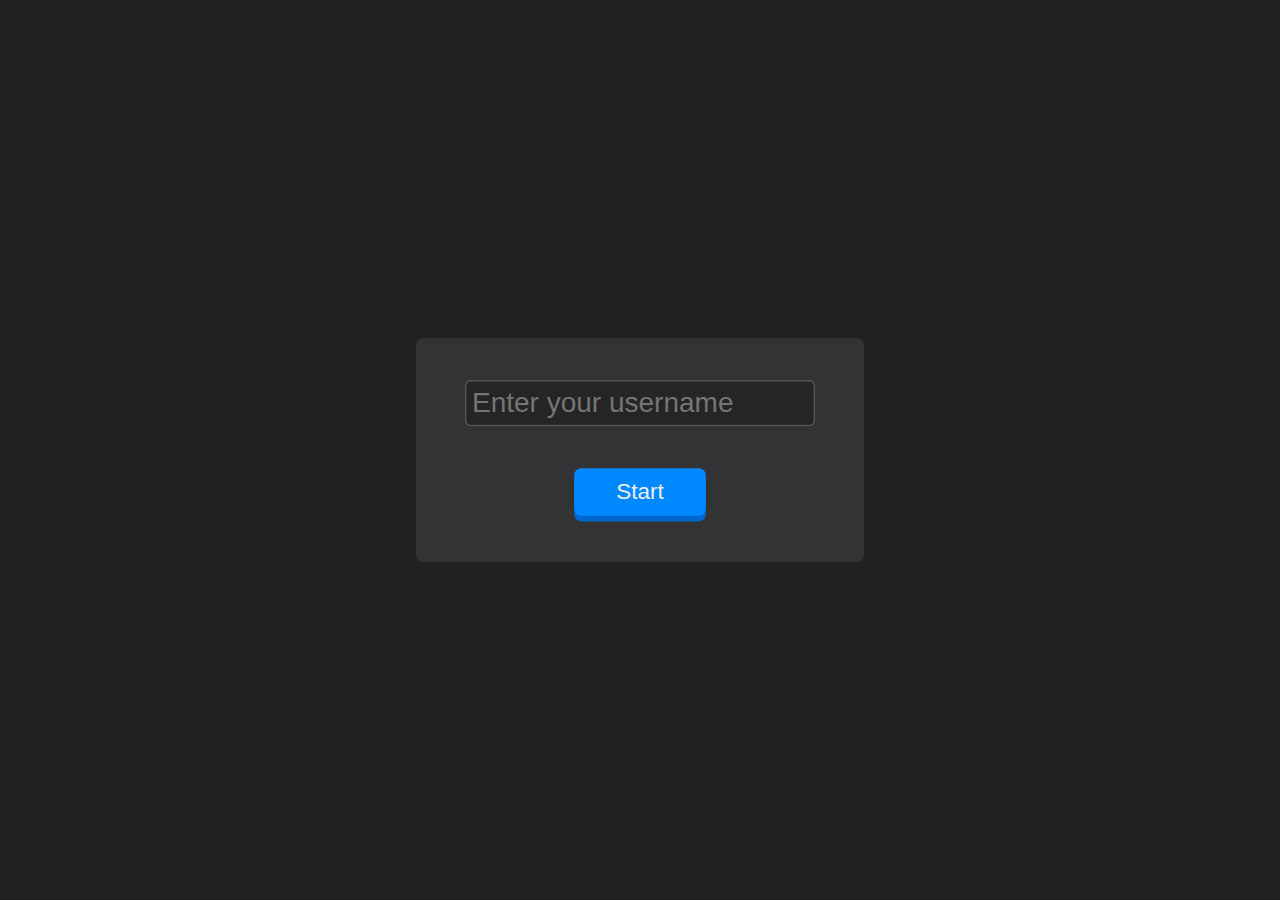
==== index.html @ 1c21fce2 "Finish all" ====
<!DOCTYPE html>
<html lang="en">
<head>
	<title>SpaceX</title>
	<meta charset="UTF-8">
	<meta name="viewport"
	      content="width=device-width, user-scalable=no, initial-scale=1.0, maximum-scale=1.0, minimum-scale=1.0">
	<meta http-equiv="X-UA-Compatible" content="ie=edge">
	
	<link rel="stylesheet" href="css/style.css">
	<script src="https://code.jquery.com/jquery-3.3.1.js" defer></script>
	<script src="js/script.js" defer></script>
</head>
<body>

<div id="app">
	<!-- Start window -->
	<div id="start">
		<input type="text" placeholder="Enter your username">
		<p style="display: none"></p>
		<button class="nice-button">Start</button>
	</div>
	
	<!-- Game window -->
	<div id="game" style="display: none">
		<div id="background"></div>
		<div id="ui">
			<div id="username">Username</div>
			<div id="time">00:00</div>
			<div id="properties">
				<div class="scale" id="hp"><p>100</p></div>
				<div class="scale" id="mp"><p>100</p></div>
				
				<div class="ability" id="shield">
					<div class="filling"></div>
				</div>
				<div class="ability" id="boost">
					<div class="filling"></div>
				</div>
			</div>
		</div>
		
		<main>
			<div id="player">
				<div id="shield-on"></div>
			</div>
			<div id="meteors"></div>
		</main>
	</div>
	
	
	<div id="pause-screen" style="display: none">
		<p>Pause</p>
	</div>
	
	<!-- Records tableScreen -->
	<div id="table-screen" style="display: none">
		<table></table>
		<button class="nice-button">Start over</button>
	</div>
</div>

</body>
</html>
---- css/style.css ----
*{margin:0;padding:0;font-weight:normal;text-decoration:none;outline:none;-webkit-user-select:none;-moz-user-select:none;-ms-user-select:none;user-select:none}html{height:100%}body{height:100%}ul{list-style-type:none}.nice-button{display:inline-block;padding:7px 20px;background:#08f;color:#eee;font:16px Sans-serif;cursor:pointer;position:relative;border:none;margin-bottom:4px;top:0;-webkit-border-radius:5px;-moz-border-radius:5px;border-radius:5px;-webkit-box-shadow:0 4px 0 #06c;-moz-box-shadow:0 4px 0 #06c;box-shadow:0 4px 0 #06c;-webkit-transition:0.2s ease-in-out;-moz-transition:0.2s ease-in-out;-ms-transition:0.2s ease-in-out;-o-transition:0.2s ease-in-out;transition:0.2s ease-in-out;-webkit-user-select:none;-moz-user-select:none;-ms-user-select:none;user-select:none}.nice-button:hover{background:#06c;-webkit-box-shadow:0 4px 0 #048;-moz-box-shadow:0 4px 0 #048;box-shadow:0 4px 0 #048}.nice-button:active{top:4px;-webkit-box-shadow:0 0 0 #06c;-moz-box-shadow:0 0 0 #06c;box-shadow:0 0 0 #06c}.nice-button:after{content:"";display:block;position:absolute;top:0;right:0;bottom:-4px;left:0;-webkit-border-radius:5px;-moz-border-radius:5px;border-radius:5px;-webkit-transition:0.2s ease-in-out;-moz-transition:0.2s ease-in-out;-ms-transition:0.2s ease-in-out;-o-transition:0.2s ease-in-out;transition:0.2s ease-in-out}.nice-button:active:after{top:-4px}body{background:#8d8d8d;font-family:sans-serif;overflow:hidden}#game,#ui,main{width:100%;height:100%}#app{background:#1f2122;color:#dadada;width:100%;height:100%;position:absolute;top:50%;left:50%;transform:translate(-50%, -50%)}#app:after{content:'';width:100%;height:100%;position:absolute;left:50%;top:50%;transform:translate(-50%, -50%);box-shadow:0 0 0 2000px #8d8d8d}#background{background:url("../img/background.png") center;background-size:cover;position:absolute;top:0;bottom:0;left:0;right:0}#game{transition:filter 0.5s linear}.paused{-webkit-filter:blur(7px);-moz-filter:blur(7px);-o-filter:blur(7px);-ms-filter:blur(7px);filter:blur(7px)}#start{width:320px;height:160px;display:flex;flex-direction:column;justify-content:center;align-items:center;position:absolute;top:50%;left:50%;transform:translate(-50%, -50%) scale(1.4);background:#333335;border-radius:5px;z-index:1}#start input{width:75%;font:20px sans-serif;background:#252526;color:#adadad;border:1px solid #535353;border-radius:4px;padding:4px}#start p{position:absolute;margin-top:-3px;width:75%;color:red;font-size:18px;font-weight:bold}#start button{margin-top:30px;padding:8px 30px}#ui{position:absolute}#ui #username{position:absolute;font:24px/24px Loma}#ui #time{position:absolute;left:50%;transform:translate(-50%, 0);font:25px/1em Loma}#ui #properties{position:absolute;bottom:0;display:flex;flex-direction:column-reverse}#ui .scale{width:300px;height:34px;background:#252829;box-sizing:border-box;border:2px solid #1a1c1d;border-radius:50px;margin:4px 2px;position:relative}#ui .scale p{box-sizing:border-box;display:block;position:absolute;height:100%;width:100%;border-radius:50px;font:20px/28px Loma;padding-left:10px;transition:width 0.2s ease-in-out}#ui #hp p{background:red}#ui #mp p{background:mediumblue}#ui .ability{width:60px;height:60px;background:#252829 no-repeat center;border:2px solid #1a1c1d;border-radius:50%;cursor:pointer;position:relative}#ui .ability .filling{width:60px;position:absolute;bottom:0;top:100%;overflow:hidden}#ui .ability .filling:after{content:'';display:block;background:rgba(51,51,51,0.57);width:60px;height:60px;position:absolute;bottom:0;border-radius:50%}#ui #shield{background-image:url("../img/shield.png");background-size:47px 47px}#ui #boost{background-image:url("../img/spaceship.png");background-size:42px 42px;background-position-y:6px}main{position:absolute}main #player{position:absolute;width:75px;height:75px;background:url("../img/spaceship.png") center no-repeat;background-size:75px 75px}main #player #shield-on{position:absolute;top:-35px;bottom:-35px;left:-35px;right:-35px;background:url("../img/shield.png") center no-repeat;background-size:110px 110px;background-position-y:23px;opacity:0;transition:opacity 0.5s ease-in-out}main .meteor{position:absolute;top:30%;left:70%;background:center no-repeat}main .small{width:30px;height:30px;background-image:url("../img/meteor_small.png");background-size:30px 30px}main .medium{width:50px;height:50px;background-image:url("../img/meteor_medium.png");background-size:50px 50px}main .large{width:90px;height:90px;background-image:url("../img/meteor_large.png");background-size:90px 90px}main .explosion{position:absolute;transform:translate(-50%, -50%);width:70px;height:70px;background-position:center;background-repeat:no-repeat;background-size:70px 70px;z-index:5}main .explosion1{background-image:url("../img/explosion1.png")}main .explosion2{background-image:url("../img/explosion2.png")}#pause-screen{width:300px;height:170px;background:#2b2c2e;border-radius:10px;position:absolute;top:50%;left:50%;transform:translate(-50%, -50%)}#pause-screen p{position:absolute;top:50%;left:50%;transform:translate(-50%, -50%);font-size:26px}#table-screen{position:absolute;top:50%;left:50%;transform:translate(-50%, -50%);width:500px;background:#333335;border-radius:10px;font-size:22px;z-index:1}#table-screen table{width:100%;box-sizing:border-box;padding:10px;border-spacing:0 3px}#table-screen table tr th:nth-child(1),#table-screen table tr td:nth-child(1){text-align:center;width:10%}#table-screen table tr th:nth-child(2),#table-screen table tr td:nth-child(2){text-align:left;width:40%}#table-screen table tr th:nth-child(3),#table-screen table tr td:nth-child(3){text-align:center;width:26%}#table-screen table tr th:nth-child(4),#table-screen table tr td:nth-child(4){text-align:center;width:23%}#table-screen table td{color:#909090;padding:3px 0}#table-screen table tr:nth-child(2) td{color:gold}#table-screen table tr:nth-child(3) td{color:silver}#table-screen table tr:nth-child(4) td{color:#EC6A16}#table-screen table .current{background:rgba(255,255,255,0.15)}#table-screen button{display:block;margin:0 auto 20px;padding:8px 35px;font-size:20px}
/*# sourceMappingURL=style.css.map */
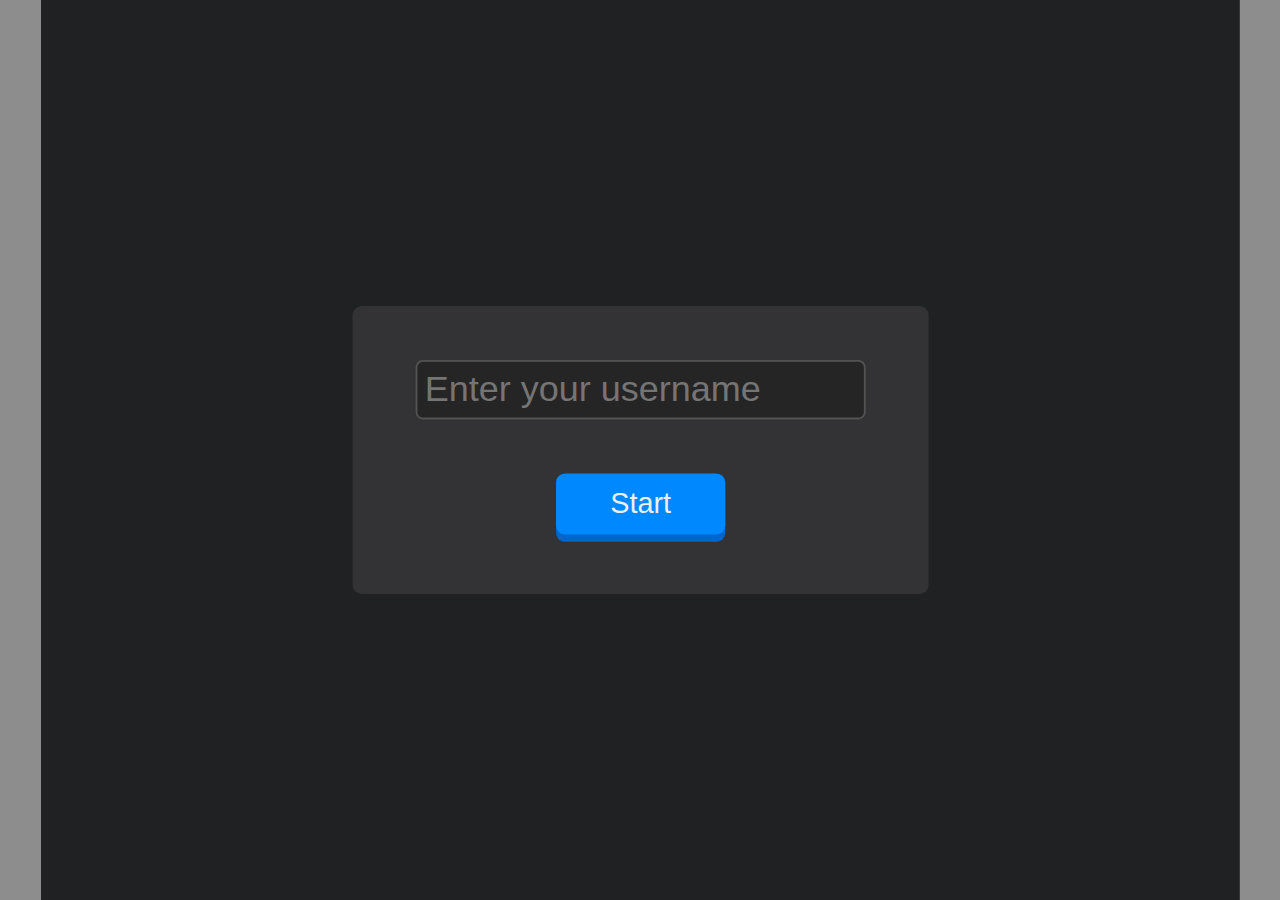
==== commit dbf9661b: "Fix some bugs and make adaptivity with fixed game size and add icon" ====
--- a/index.html
+++ b/index.html
@@ -7,6 +7,7 @@
 	      content="width=device-width, user-scalable=no, initial-scale=1.0, maximum-scale=1.0, minimum-scale=1.0">
 	<meta http-equiv="X-UA-Compatible" content="ie=edge">
 	
+	<link rel="shortcut icon" href="img/icon.ico" type="image/x-icon">
 	<link rel="stylesheet" href="css/style.css">
 	<script src="https://code.jquery.com/jquery-3.3.1.js" defer></script>
 	<script src="js/script.js" defer></script>
@@ -55,7 +56,7 @@
 	
 	<!-- Records tableScreen -->
 	<div id="table-screen" style="display: none">
-		<table></table>
+		<div id="table-wrapper"></div>
 		<button class="nice-button">Start over</button>
 	</div>
 </div>
--- a/css/style.css
+++ b/css/style.css
@@ -1,2 +1,2 @@
-*{margin:0;padding:0;font-weight:normal;text-decoration:none;outline:none;-webkit-user-select:none;-moz-user-select:none;-ms-user-select:none;user-select:none}html{height:100%}body{height:100%}ul{list-style-type:none}.nice-button{display:inline-block;padding:7px 20px;background:#08f;color:#eee;font:16px Sans-serif;cursor:pointer;position:relative;border:none;margin-bottom:4px;top:0;-webkit-border-radius:5px;-moz-border-radius:5px;border-radius:5px;-webkit-box-shadow:0 4px 0 #06c;-moz-box-shadow:0 4px 0 #06c;box-shadow:0 4px 0 #06c;-webkit-transition:0.2s ease-in-out;-moz-transition:0.2s ease-in-out;-ms-transition:0.2s ease-in-out;-o-transition:0.2s ease-in-out;transition:0.2s ease-in-out;-webkit-user-select:none;-moz-user-select:none;-ms-user-select:none;user-select:none}.nice-button:hover{background:#06c;-webkit-box-shadow:0 4px 0 #048;-moz-box-shadow:0 4px 0 #048;box-shadow:0 4px 0 #048}.nice-button:active{top:4px;-webkit-box-shadow:0 0 0 #06c;-moz-box-shadow:0 0 0 #06c;box-shadow:0 0 0 #06c}.nice-button:after{content:"";display:block;position:absolute;top:0;right:0;bottom:-4px;left:0;-webkit-border-radius:5px;-moz-border-radius:5px;border-radius:5px;-webkit-transition:0.2s ease-in-out;-moz-transition:0.2s ease-in-out;-ms-transition:0.2s ease-in-out;-o-transition:0.2s ease-in-out;transition:0.2s ease-in-out}.nice-button:active:after{top:-4px}body{background:#8d8d8d;font-family:sans-serif;overflow:hidden}#game,#ui,main{width:100%;height:100%}#app{background:#1f2122;color:#dadada;width:100%;height:100%;position:absolute;top:50%;left:50%;transform:translate(-50%, -50%)}#app:after{content:'';width:100%;height:100%;position:absolute;left:50%;top:50%;transform:translate(-50%, -50%);box-shadow:0 0 0 2000px #8d8d8d}#background{background:url("../img/background.png") center;background-size:cover;position:absolute;top:0;bottom:0;left:0;right:0}#game{transition:filter 0.5s linear}.paused{-webkit-filter:blur(7px);-moz-filter:blur(7px);-o-filter:blur(7px);-ms-filter:blur(7px);filter:blur(7px)}#start{width:320px;height:160px;display:flex;flex-direction:column;justify-content:center;align-items:center;position:absolute;top:50%;left:50%;transform:translate(-50%, -50%) scale(1.4);background:#333335;border-radius:5px;z-index:1}#start input{width:75%;font:20px sans-serif;background:#252526;color:#adadad;border:1px solid #535353;border-radius:4px;padding:4px}#start p{position:absolute;margin-top:-3px;width:75%;color:red;font-size:18px;font-weight:bold}#start button{margin-top:30px;padding:8px 30px}#ui{position:absolute}#ui #username{position:absolute;font:24px/24px Loma}#ui #time{position:absolute;left:50%;transform:translate(-50%, 0);font:25px/1em Loma}#ui #properties{position:absolute;bottom:0;display:flex;flex-direction:column-reverse}#ui .scale{width:300px;height:34px;background:#252829;box-sizing:border-box;border:2px solid #1a1c1d;border-radius:50px;margin:4px 2px;position:relative}#ui .scale p{box-sizing:border-box;display:block;position:absolute;height:100%;width:100%;border-radius:50px;font:20px/28px Loma;padding-left:10px;transition:width 0.2s ease-in-out}#ui #hp p{background:red}#ui #mp p{background:mediumblue}#ui .ability{width:60px;height:60px;background:#252829 no-repeat center;border:2px solid #1a1c1d;border-radius:50%;cursor:pointer;position:relative}#ui .ability .filling{width:60px;position:absolute;bottom:0;top:100%;overflow:hidden}#ui .ability .filling:after{content:'';display:block;background:rgba(51,51,51,0.57);width:60px;height:60px;position:absolute;bottom:0;border-radius:50%}#ui #shield{background-image:url("../img/shield.png");background-size:47px 47px}#ui #boost{background-image:url("../img/spaceship.png");background-size:42px 42px;background-position-y:6px}main{position:absolute}main #player{position:absolute;width:75px;height:75px;background:url("../img/spaceship.png") center no-repeat;background-size:75px 75px}main #player #shield-on{position:absolute;top:-35px;bottom:-35px;left:-35px;right:-35px;background:url("../img/shield.png") center no-repeat;background-size:110px 110px;background-position-y:23px;opacity:0;transition:opacity 0.5s ease-in-out}main .meteor{position:absolute;top:30%;left:70%;background:center no-repeat}main .small{width:30px;height:30px;background-image:url("../img/meteor_small.png");background-size:30px 30px}main .medium{width:50px;height:50px;background-image:url("../img/meteor_medium.png");background-size:50px 50px}main .large{width:90px;height:90px;background-image:url("../img/meteor_large.png");background-size:90px 90px}main .explosion{position:absolute;transform:translate(-50%, -50%);width:70px;height:70px;background-position:center;background-repeat:no-repeat;background-size:70px 70px;z-index:5}main .explosion1{background-image:url("../img/explosion1.png")}main .explosion2{background-image:url("../img/explosion2.png")}#pause-screen{width:300px;height:170px;background:#2b2c2e;border-radius:10px;position:absolute;top:50%;left:50%;transform:translate(-50%, -50%)}#pause-screen p{position:absolute;top:50%;left:50%;transform:translate(-50%, -50%);font-size:26px}#table-screen{position:absolute;top:50%;left:50%;transform:translate(-50%, -50%);width:500px;background:#333335;border-radius:10px;font-size:22px;z-index:1}#table-screen table{width:100%;box-sizing:border-box;padding:10px;border-spacing:0 3px}#table-screen table tr th:nth-child(1),#table-screen table tr td:nth-child(1){text-align:center;width:10%}#table-screen table tr th:nth-child(2),#table-screen table tr td:nth-child(2){text-align:left;width:40%}#table-screen table tr th:nth-child(3),#table-screen table tr td:nth-child(3){text-align:center;width:26%}#table-screen table tr th:nth-child(4),#table-screen table tr td:nth-child(4){text-align:center;width:23%}#table-screen table td{color:#909090;padding:3px 0}#table-screen table tr:nth-child(2) td{color:gold}#table-screen table tr:nth-child(3) td{color:silver}#table-screen table tr:nth-child(4) td{color:#EC6A16}#table-screen table .current{background:rgba(255,255,255,0.15)}#table-screen button{display:block;margin:0 auto 20px;padding:8px 35px;font-size:20px}
+*{margin:0;padding:0;font-weight:normal;text-decoration:none;outline:none;-webkit-user-select:none;-moz-user-select:none;-ms-user-select:none;user-select:none}html{height:100%}body{height:100%}ul{list-style-type:none}.nice-button{display:inline-block;padding:7px 20px;background:#08f;color:#eee;font:16px Sans-serif;cursor:pointer;position:relative;border:none;margin-bottom:4px;top:0;-webkit-border-radius:5px;-moz-border-radius:5px;border-radius:5px;-webkit-box-shadow:0 4px 0 #06c;-moz-box-shadow:0 4px 0 #06c;box-shadow:0 4px 0 #06c;-webkit-transition:0.2s ease-in-out;-moz-transition:0.2s ease-in-out;-ms-transition:0.2s ease-in-out;-o-transition:0.2s ease-in-out;transition:0.2s ease-in-out;-webkit-user-select:none;-moz-user-select:none;-ms-user-select:none;user-select:none}.nice-button:hover{background:#06c;-webkit-box-shadow:0 4px 0 #048;-moz-box-shadow:0 4px 0 #048;box-shadow:0 4px 0 #048}.nice-button:active{top:4px;-webkit-box-shadow:0 0 0 #06c;-moz-box-shadow:0 0 0 #06c;box-shadow:0 0 0 #06c}.nice-button:after{content:"";display:block;position:absolute;top:0;right:0;bottom:-4px;left:0;-webkit-border-radius:5px;-moz-border-radius:5px;border-radius:5px;-webkit-transition:0.2s ease-in-out;-moz-transition:0.2s ease-in-out;-ms-transition:0.2s ease-in-out;-o-transition:0.2s ease-in-out;transition:0.2s ease-in-out}.nice-button:active:after{top:-4px}body{background:#8d8d8d;font-family:sans-serif;overflow:hidden}#game,#ui,main{width:100%;height:100%}#app{background:#1f2122;color:#dadada;width:933px;height:700px;position:absolute;top:50%;left:50%;transform:translate(-50%, -50%)}#app:after{content:'';width:933px;height:700px;position:absolute;left:50%;top:50%;transform:translate(-50%, -50%);box-shadow:0 0 0 2000px #8d8d8d}#background{background:url("../img/background.png") center;background-size:cover;position:absolute;top:0;bottom:0;left:0;right:0}#game{transition:filter 0.5s linear}.paused{-webkit-filter:blur(7px);-moz-filter:blur(7px);-o-filter:blur(7px);-ms-filter:blur(7px);filter:blur(7px)}#start{width:320px;height:160px;display:flex;flex-direction:column;justify-content:center;align-items:center;position:absolute;top:50%;left:50%;transform:translate(-50%, -50%) scale(1.4);background:#333335;border-radius:5px;z-index:1}#start input{width:75%;font:20px sans-serif;background:#252526;color:#adadad;border:1px solid #535353;border-radius:4px;padding:4px}#start p{position:absolute;margin-top:-3px;width:75%;color:red;font-size:18px;font-weight:bold}#start button{margin-top:30px;padding:8px 30px}#ui{position:absolute}#ui #username{position:absolute;font:24px/24px Loma}#ui #time{position:absolute;left:50%;transform:translate(-50%, 0);font:25px/1em Loma}#ui #properties{position:absolute;bottom:0;display:flex;flex-direction:column-reverse}#ui .scale{width:300px;height:34px;background:#252829;box-sizing:border-box;border:2px solid #1a1c1d;border-radius:50px;margin:4px 2px;position:relative}#ui .scale p{box-sizing:border-box;display:block;position:absolute;height:100%;width:100%;border-radius:50px;font:20px/28px Loma;padding-left:10px;transition:width 0.2s ease-in-out}#ui #hp p{background:red}#ui #mp p{background:mediumblue}#ui .ability{width:60px;height:60px;background:#252829 no-repeat center;border:2px solid #1a1c1d;border-radius:50%;cursor:pointer;position:relative}#ui .ability .filling{width:60px;position:absolute;bottom:0;top:100%;overflow:hidden}#ui .ability .filling:after{content:'';display:block;background:rgba(51,51,51,0.57);width:60px;height:60px;position:absolute;bottom:0;border-radius:50%}#ui #shield{background-image:url("../img/shield.png");background-size:47px 47px}#ui #boost{background-image:url("../img/spaceship.png");background-size:42px 42px;background-position-y:6px}main{position:absolute}main #player{position:absolute;width:75px;height:75px;background:url("../img/spaceship.png") center no-repeat;background-size:75px 75px}main #player #shield-on{position:absolute;top:-35px;bottom:-35px;left:-35px;right:-35px;background:url("../img/shield.png") center no-repeat;background-size:110px 110px;background-position-y:23px;opacity:0;transition:opacity 0.5s ease-in-out}main .meteor{position:absolute;top:30%;left:70%;background:center no-repeat}main .small{width:30px;height:30px;background-image:url("../img/meteor_small.png");background-size:30px 30px}main .medium{width:50px;height:50px;background-image:url("../img/meteor_medium.png");background-size:50px 50px}main .large{width:90px;height:90px;background-image:url("../img/meteor_large.png");background-size:90px 90px}main .explosion{position:absolute;transform:translate(-50%, -50%);width:70px;height:70px;background-position:center;background-repeat:no-repeat;background-size:70px 70px;z-index:5}main .explosion1{background-image:url("../img/explosion1.png")}main .explosion2{background-image:url("../img/explosion2.png")}#pause-screen{width:300px;height:170px;background:#2b2c2e;border-radius:10px;position:absolute;top:50%;left:50%;transform:translate(-50%, -50%)}#pause-screen p{position:absolute;top:50%;left:50%;transform:translate(-50%, -50%);font-size:26px}#table-screen{position:absolute;top:50%;left:50%;transform:translate(-50%, -50%);width:500px;background:#333335;border-radius:10px;font-size:22px;z-index:1}#table-screen p{text-align:center;margin:20px 0}#table-screen table{width:100%;box-sizing:border-box;padding:10px;border-spacing:0 3px}#table-screen table tr th:nth-child(1),#table-screen table tr td:nth-child(1){text-align:center;width:10%}#table-screen table tr th:nth-child(2),#table-screen table tr td:nth-child(2){text-align:left;width:40%}#table-screen table tr th:nth-child(3),#table-screen table tr td:nth-child(3){text-align:center;width:26%}#table-screen table tr th:nth-child(4),#table-screen table tr td:nth-child(4){text-align:center;width:23%}#table-screen table td{color:#909090;padding:3px 0}#table-screen table tr:nth-child(2) td{color:gold}#table-screen table tr:nth-child(3) td{color:silver}#table-screen table tr:nth-child(4) td{color:#EC6A16}#table-screen table #current{background:rgba(255,255,255,0.15)}#table-screen button{display:block;margin:0 auto 20px;padding:8px 35px;font-size:20px}
 /*# sourceMappingURL=style.css.map */
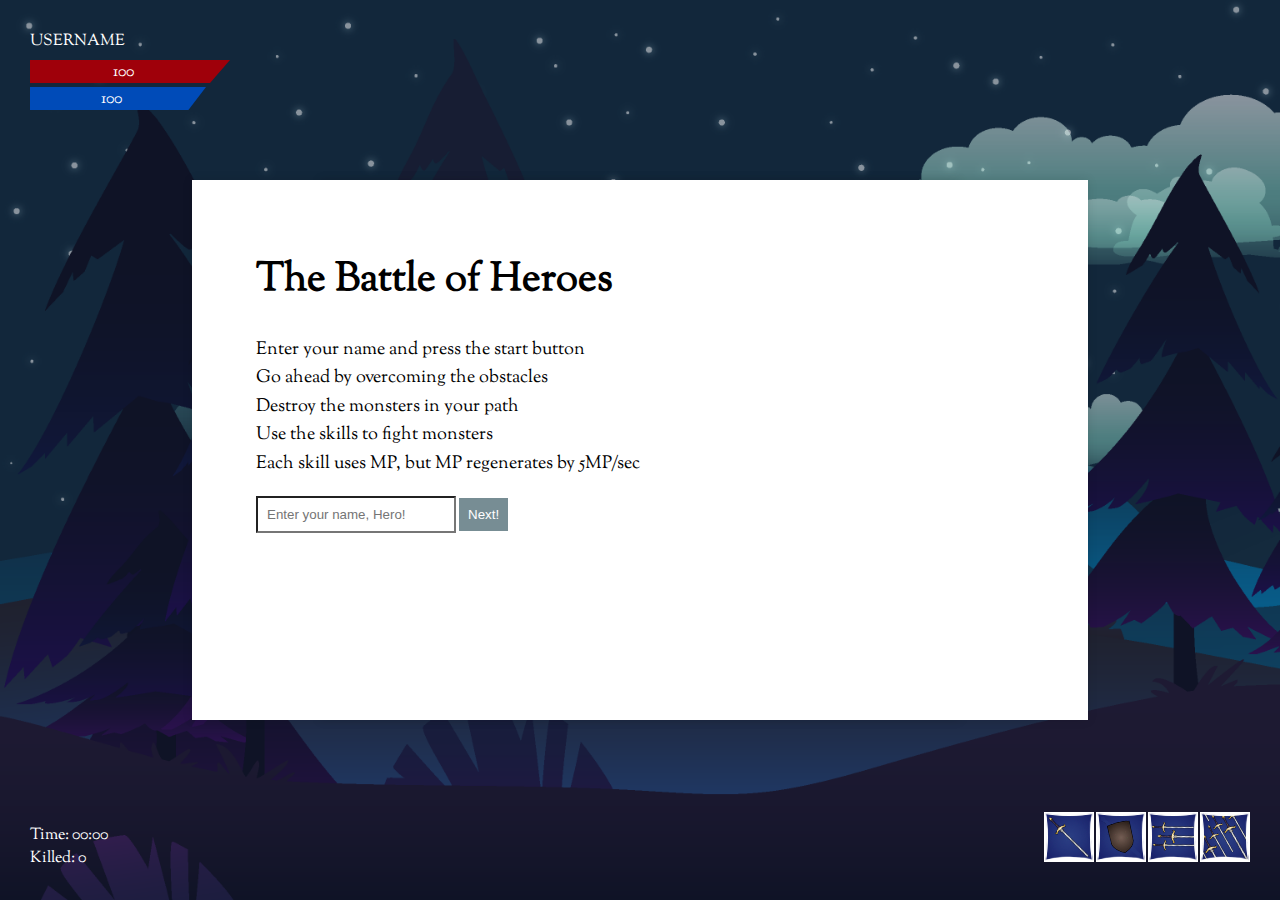
==== commit 81582777: "Upload layout" ====
--- a/index.html
+++ b/index.html
@@ -1,63 +1,129 @@
 <!DOCTYPE html>
 <html lang="en">
 <head>
-	<title>SpaceX</title>
 	<meta charset="UTF-8">
-	<meta name="viewport"
-	      content="width=device-width, user-scalable=no, initial-scale=1.0, maximum-scale=1.0, minimum-scale=1.0">
-	<meta http-equiv="X-UA-Compatible" content="ie=edge">
-	
-	<link rel="shortcut icon" href="img/icon.ico" type="image/x-icon">
-	<link rel="stylesheet" href="css/style.css">
-	<script src="https://code.jquery.com/jquery-3.3.1.js" defer></script>
-	<script src="js/script.js" defer></script>
+	<title>Game</title>
+	<link rel="stylesheet" href="assets/css/base.css">
 </head>
 <body>
 
-<div id="app">
-	<!-- Start window -->
-	<div id="start">
-		<input type="text" placeholder="Enter your username">
-		<p style="display: none"></p>
-		<button class="nice-button">Start</button>
+<div class="screen screen-start show">
+	<div class="panel">
+		<h1>The Battle of Heroes</h1>
+		<ul>
+			<li>Enter your name and press the start button</li>
+			<li>Go ahead by overcoming the obstacles</li>
+			<li>Destroy the monsters in your path</li>
+			<li>Use the skills to fight monsters</li>
+			<li>Each skill uses MP, but MP regenerates by 5MP/sec</li>
+		</ul>
+		<form>
+			<input type="text" placeholder="Enter your name, Hero!">
+			<input type="submit" value="Next!">
+		</form>
+	</div>
+</div>
+
+<div class="screen screen-game">
+	<div class="game-panel game-panel-user">
+		<div class="user-info">Username</div>
+		<div class="panel-xp">
+			<div class="score-value">
+				<span>100</span>
+			</div>
+		</div>
+		<div class="panel-mp">
+			<div class="score-value">
+				<span>100</span>
+			</div>
+		</div>
 	</div>
 	
-	<!-- Game window -->
-	<div id="game" style="display: none">
-		<div id="background"></div>
-		<div id="ui">
-			<div id="username">Username</div>
-			<div id="time">00:00</div>
-			<div id="properties">
-				<div class="scale" id="hp"><p>100</p></div>
-				<div class="scale" id="mp"><p>100</p></div>
-				
-				<div class="ability" id="shield">
-					<div class="filling"></div>
-				</div>
-				<div class="ability" id="boost">
-					<div class="filling"></div>
-				</div>
-			</div>
-		</div>
-		
-		<main>
-			<div id="player">
-				<div id="shield-on"></div>
-			</div>
-			<div id="meteors"></div>
-		</main>
+	<div class="game-panel game-panel-scores">
+		<div class="timer">Time: 00:00</div>
+		<div class="kills">Killed: 0</div>
 	</div>
 	
-	
-	<div id="pause-screen" style="display: none">
-		<p>Pause</p>
+	<div class="game-panel game-panel-skills">
+		<img src="assets/img/skill-sword.png" alt="sword">
+		<img src="assets/img/skill-shield.png" alt="shield">
+		<img src="assets/img/skill-sword-3.png" alt="sword 3">
+		<img src="assets/img/skill-sword-8.png" alt="sword 8">
 	</div>
-	
-	<!-- Records tableScreen -->
-	<div id="table-screen" style="display: none">
-		<div id="table-wrapper"></div>
-		<button class="nice-button">Start over</button>
+</div>
+
+<div class="screen screen-ranking">
+	<div class="panel">
+		<h1>Rating of Heroes!</h1>
+		<table>
+			<tr>
+				<th>#</th>
+				<th>Username</th>
+				<th>Killed mosters</th>
+				<th>Time</th>
+			</tr>
+			<tr>
+				<td>1</td>
+				<td>Konstantin</td>
+				<td>100</td>
+				<td>02:12</td>
+			</tr>
+			<tr>
+				<td>1</td>
+				<td>Konstantin</td>
+				<td>100</td>
+				<td>02:12</td>
+			</tr>
+			<tr>
+				<td>1</td>
+				<td>Konstantin</td>
+				<td>100</td>
+				<td>02:12</td>
+			</tr>
+			<tr>
+				<td>1</td>
+				<td>Konstantin</td>
+				<td>100</td>
+				<td>02:12</td>
+			</tr>
+			<tr>
+				<td>1</td>
+				<td>Konstantin</td>
+				<td>100</td>
+				<td>02:12</td>
+			</tr>
+			<tr>
+				<td>1</td>
+				<td>Konstantin</td>
+				<td>100</td>
+				<td>02:12</td>
+			</tr>
+			<tr>
+				<td>1</td>
+				<td>Konstantin</td>
+				<td>100</td>
+				<td>02:12</td>
+			</tr>
+			<tr>
+				<td>1</td>
+				<td>Konstantin</td>
+				<td>100</td>
+				<td>02:12</td>
+			</tr>
+			<tr>
+				<td>1</td>
+				<td>Konstantin</td>
+				<td>100</td>
+				<td>02:12</td>
+			</tr>
+			<tr>
+				<td>1</td>
+				<td>Konstantin</td>
+				<td>100</td>
+				<td>02:12</td>
+			</tr>
+		</table>
+		<button>Start again!</button>
 	</div>
 </div>
 
--- a/assets/css/base.css
+++ b/assets/css/base.css
@@ -0,0 +1,181 @@
+* {
+	padding: 0;
+	margin: 0;
+	box-sizing: border-box;
+	-webkit-appearance: none;
+}
+
+@font-face {
+	font-family: SortsMillGoudy;
+	src: url(../fonts/SortsMillGoudy-Regular.ttf);
+}
+
+body {
+	font-family: SortsMillGoudy, serif;
+}
+
+ul,
+ol {
+	list-style-type: none;
+	line-height: 1.3;
+}
+
+ul li,
+ol li {
+	margin-bottom: 5px;
+	font-size: 18px;
+}
+
+.screen,
+.score-value span {
+	position: absolute;
+	left: 50%;
+	top: 50%;
+	transform: translate(-50%, -50%);
+}
+
+.screen-start,
+.screen-ranking {
+	width: 70vw;
+	height: 60vh;
+}
+
+.screen-ranking {
+	width: 50vw;
+}
+
+.screen-game {
+	width: 100vw;
+	height: 100vh;
+	background: url(../img/bg-game.png);
+	background-size: cover;
+}
+
+.panel {
+	width: 100%;
+	padding: 8vh 5vw;
+	height: 100%;
+	background: #fff;
+	box-shadow: 0 0 10px rgba(0, 0, 0, .1);
+}
+
+table {
+	overflow-y: auto;
+	max-height: 27vh;
+	display: block;
+	margin-bottom: 2vh;
+}
+
+tr > th:nth-child(1),
+tr > td:nth-child(1) {
+	width: 10%;
+	text-align: left;
+}
+
+tr > th:nth-child(2),
+tr > td:nth-child(2) {
+	width: 200px;
+	text-align: left;
+}
+
+tr > td:nth-child(3) {
+	width: 200px;
+	text-align: center;
+}
+
+td, th {
+	line-height: 2;
+}
+
+h1 {
+	margin-bottom: 30px;
+	font-size: 40px;
+}
+
+form {
+	margin-top: 20px;
+}
+
+input[type='text'] {
+	min-width: 200px;
+}
+
+input[type='text'],
+input[type='submit'],
+button {
+	padding: 9px;
+}
+
+input[type='submit'],
+button {
+	background: #778d94;
+	color: #fff;
+	border: none;
+}
+
+.game-panel {
+	position: absolute;
+	color: #fff;
+}
+
+.game-panel-skills {
+	right: 30px;
+	bottom: 30px;
+}
+
+.game-panel-user {
+	left: 30px;
+	top: 30px;
+}
+
+.game-panel-scores {
+	bottom: 30px;
+	left: 30px;
+}
+
+.user-info {
+	text-transform: uppercase;
+	margin-bottom: 7px;
+}
+
+.panel-xp,
+.panel-mp {
+	height: 23px;
+	background: white;
+	margin-bottom: 4px;
+	clip-path: polygon(0% 0%, 100% 0%, 90% 100%, 0% 100%);
+	position: relative;
+}
+
+.panel-xp {
+	width: 200px;
+}
+
+.panel-mp {
+	width: 176px;
+}
+
+.score-value {
+	width: 100%;
+	height: 100%;
+}
+
+.panel-xp .score-value {
+	background: #9f000a;
+}
+
+.panel-mp .score-value {
+	background: #004bb8;
+}
+
+.score-value span {
+	padding-right: 13px;
+}
+
+.game-panel-skills img {
+	margin-left: -1px;
+}
+
+.show {
+	z-index: 300;
+}
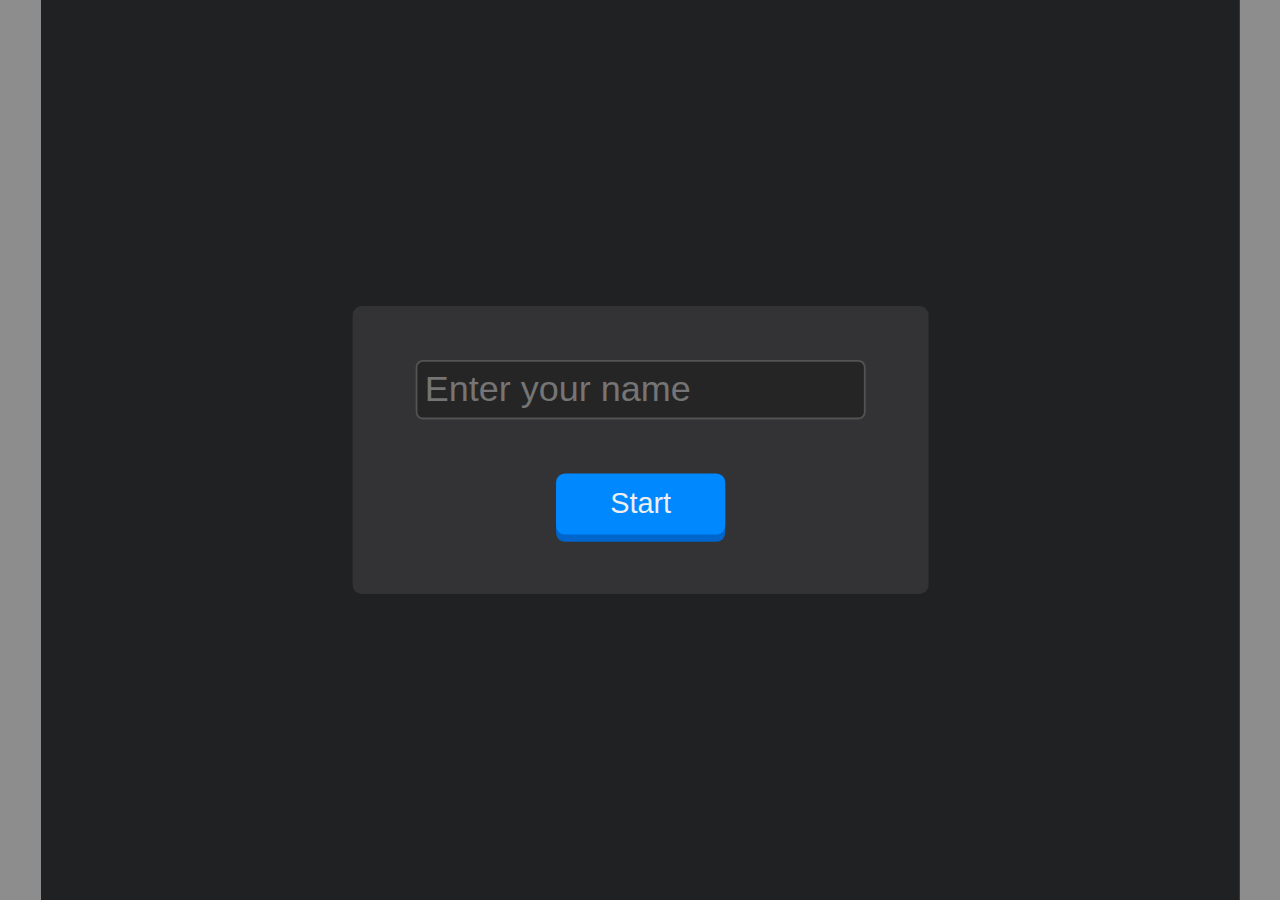
==== commit 87b24748: "feat: change username to name" ====
--- a/index.html
+++ b/index.html
@@ -1,129 +1,64 @@
 <!DOCTYPE html>
 <html lang="en">
 <head>
+	<title>SpaceX</title>
 	<meta charset="UTF-8">
-	<title>Game</title>
-	<link rel="stylesheet" href="assets/css/base.css">
+	<meta name="viewport" content="width=device-width, user-scalable=no, initial-scale=1.0, maximum-scale=1.0, minimum-scale=1.0">
+	<meta http-equiv="X-UA-Compatible" content="ie=edge">
+	
+	<link rel="shortcut icon" href="img/icon.ico" type="image/x-icon">
+	<link rel="stylesheet" href="css/style.css">
+	
+	<script src="https://ajax.googleapis.com/ajax/libs/jquery/3.3.1/jquery.min.js"></script>
+	<script>window.jQuery || document.write('<script src="js/jquery-3.3.1.min.js"><\/script>')</script>
+	<script src="js/script.js" defer></script>
 </head>
 <body>
 
-<div class="screen screen-start show">
-	<div class="panel">
-		<h1>The Battle of Heroes</h1>
-		<ul>
-			<li>Enter your name and press the start button</li>
-			<li>Go ahead by overcoming the obstacles</li>
-			<li>Destroy the monsters in your path</li>
-			<li>Use the skills to fight monsters</li>
-			<li>Each skill uses MP, but MP regenerates by 5MP/sec</li>
-		</ul>
-		<form>
-			<input type="text" placeholder="Enter your name, Hero!">
-			<input type="submit" value="Next!">
-		</form>
+<div id="app">
+	<!-- Start window -->
+	<div id="start">
+		<input type="text" placeholder="Enter your name">
+		<p style="display: none"></p>
+		<button class="nice-button">Start</button>
 	</div>
-</div>
-
-<div class="screen screen-game">
-	<div class="game-panel game-panel-user">
-		<div class="user-info">Username</div>
-		<div class="panel-xp">
-			<div class="score-value">
-				<span>100</span>
+	
+	<!-- Game window -->
+	<div id="game" style="display: none">
+		<div id="background"></div>
+		<div id="ui">
+			<div id="username">Name</div>
+			<div id="time">00:00</div>
+			<div id="properties">
+				<div class="scale" id="hp"><p>100</p></div>
+				<div class="scale" id="mp"><p>100</p></div>
+				
+				<div class="ability" id="shield">
+					<div class="filling"></div>
+				</div>
+				<div class="ability" id="boost">
+					<div class="filling"></div>
+				</div>
 			</div>
 		</div>
-		<div class="panel-mp">
-			<div class="score-value">
-				<span>100</span>
+		
+		<main>
+			<div id="player">
+				<div id="shield-on"></div>
 			</div>
-		</div>
+			<div id="meteors"></div>
+		</main>
 	</div>
 	
-	<div class="game-panel game-panel-scores">
-		<div class="timer">Time: 00:00</div>
-		<div class="kills">Killed: 0</div>
+	
+	<div id="pause-screen" style="display: none">
+		<p>Pause</p>
 	</div>
 	
-	<div class="game-panel game-panel-skills">
-		<img src="assets/img/skill-sword.png" alt="sword">
-		<img src="assets/img/skill-shield.png" alt="shield">
-		<img src="assets/img/skill-sword-3.png" alt="sword 3">
-		<img src="assets/img/skill-sword-8.png" alt="sword 8">
-	</div>
-</div>
-
-<div class="screen screen-ranking">
-	<div class="panel">
-		<h1>Rating of Heroes!</h1>
-		<table>
-			<tr>
-				<th>#</th>
-				<th>Username</th>
-				<th>Killed mosters</th>
-				<th>Time</th>
-			</tr>
-			<tr>
-				<td>1</td>
-				<td>Konstantin</td>
-				<td>100</td>
-				<td>02:12</td>
-			</tr>
-			<tr>
-				<td>1</td>
-				<td>Konstantin</td>
-				<td>100</td>
-				<td>02:12</td>
-			</tr>
-			<tr>
-				<td>1</td>
-				<td>Konstantin</td>
-				<td>100</td>
-				<td>02:12</td>
-			</tr>
-			<tr>
-				<td>1</td>
-				<td>Konstantin</td>
-				<td>100</td>
-				<td>02:12</td>
-			</tr>
-			<tr>
-				<td>1</td>
-				<td>Konstantin</td>
-				<td>100</td>
-				<td>02:12</td>
-			</tr>
-			<tr>
-				<td>1</td>
-				<td>Konstantin</td>
-				<td>100</td>
-				<td>02:12</td>
-			</tr>
-			<tr>
-				<td>1</td>
-				<td>Konstantin</td>
-				<td>100</td>
-				<td>02:12</td>
-			</tr>
-			<tr>
-				<td>1</td>
-				<td>Konstantin</td>
-				<td>100</td>
-				<td>02:12</td>
-			</tr>
-			<tr>
-				<td>1</td>
-				<td>Konstantin</td>
-				<td>100</td>
-				<td>02:12</td>
-			</tr>
-			<tr>
-				<td>1</td>
-				<td>Konstantin</td>
-				<td>100</td>
-				<td>02:12</td>
-			</tr>
-		</table>
-		<button>Start again!</button>
+	<!-- Records tableScreen -->
+	<div id="table-screen" style="display: none">
+		<div id="table-wrapper"></div>
+		<button class="nice-button">Start over</button>
 	</div>
 </div>
 
--- a/css/style.css
+++ b/css/style.css
@@ -0,0 +1,2 @@
+*{margin:0;padding:0;font-weight:normal;text-decoration:none;outline:none;-webkit-user-select:none;-moz-user-select:none;-ms-user-select:none;user-select:none}html{height:100%}body{height:100%}ul{list-style-type:none}.nice-button{display:inline-block;padding:7px 20px;background:#08f;color:#eee;font:16px Sans-serif;cursor:pointer;position:relative;border:none;margin-bottom:4px;top:0;-webkit-border-radius:5px;-moz-border-radius:5px;border-radius:5px;-webkit-box-shadow:0 4px 0 #06c;-moz-box-shadow:0 4px 0 #06c;box-shadow:0 4px 0 #06c;-webkit-transition:0.2s ease-in-out;-moz-transition:0.2s ease-in-out;-ms-transition:0.2s ease-in-out;-o-transition:0.2s ease-in-out;transition:0.2s ease-in-out;-webkit-user-select:none;-moz-user-select:none;-ms-user-select:none;user-select:none}.nice-button:hover{background:#06c;-webkit-box-shadow:0 4px 0 #048;-moz-box-shadow:0 4px 0 #048;box-shadow:0 4px 0 #048}.nice-button:active{top:4px;-webkit-box-shadow:0 0 0 #06c;-moz-box-shadow:0 0 0 #06c;box-shadow:0 0 0 #06c}.nice-button:after{content:"";display:block;position:absolute;top:0;right:0;bottom:-4px;left:0;-webkit-border-radius:5px;-moz-border-radius:5px;border-radius:5px;-webkit-transition:0.2s ease-in-out;-moz-transition:0.2s ease-in-out;-ms-transition:0.2s ease-in-out;-o-transition:0.2s ease-in-out;transition:0.2s ease-in-out}.nice-button:active:after{top:-4px}body{background:#8d8d8d;font-family:sans-serif;overflow:hidden}#game,#ui,main{width:100%;height:100%}#app{background:#1f2122;color:#dadada;width:933px;height:700px;position:absolute;top:50%;left:50%;transform:translate(-50%, -50%)}#app:after{content:'';width:933px;height:700px;position:absolute;left:50%;top:50%;transform:translate(-50%, -50%);box-shadow:0 0 0 2000px #8d8d8d}#background{background:url("../img/background.jpg") center;background-size:cover;position:absolute;top:0;bottom:0;left:0;right:0}#game{transition:filter 0.5s linear}.paused{-webkit-filter:blur(7px);-moz-filter:blur(7px);-o-filter:blur(7px);-ms-filter:blur(7px);filter:blur(7px)}#start{width:320px;height:160px;display:flex;flex-direction:column;justify-content:center;align-items:center;position:absolute;top:50%;left:50%;transform:translate(-50%, -50%) scale(1.4);background:#333335;border-radius:5px;z-index:1}#start input{width:75%;font:20px sans-serif;background:#252526;color:#adadad;border:1px solid #535353;border-radius:4px;padding:4px}#start p{position:absolute;margin-top:-3px;width:75%;color:red;font-size:18px;font-weight:bold}#start button{margin-top:30px;padding:8px 30px}#ui{position:absolute}#ui #username{position:absolute;font:24px/24px Loma}#ui #time{position:absolute;left:50%;transform:translate(-50%, 0);font:25px/1em Loma}#ui #properties{position:absolute;bottom:0;display:flex;flex-direction:column-reverse}#ui .scale{width:300px;height:34px;background:#252829;box-sizing:border-box;border:2px solid #1a1c1d;border-radius:50px;margin:4px 2px;position:relative}#ui .scale p{box-sizing:border-box;display:block;position:absolute;height:100%;width:100%;border-radius:50px;font:20px/28px Loma;padding-left:10px;transition:width 0.2s ease-in-out}#ui #hp p{background:red}#ui #mp p{background:mediumblue}#ui .ability{width:60px;height:60px;background:#252829 no-repeat center;border:2px solid #1a1c1d;border-radius:50%;cursor:pointer;position:relative}#ui .ability .filling{width:60px;position:absolute;bottom:0;top:100%;overflow:hidden}#ui .ability .filling:after{content:'';display:block;background:rgba(51,51,51,0.57);width:60px;height:60px;position:absolute;bottom:0;border-radius:50%}#ui #shield{background-image:url("../img/shield.png");background-size:47px 47px}#ui #boost{background-image:url("../img/spaceship.png");background-size:42px 42px;background-position-y:6px}main{position:absolute}main #player{position:absolute;width:75px;height:75px;background:url("../img/spaceship.png") center no-repeat;background-size:75px 75px}main #player #shield-on{position:absolute;top:-35px;bottom:-35px;left:-35px;right:-35px;background:url("../img/shield.png") center no-repeat;background-size:110px 110px;background-position-y:23px;opacity:0;transition:opacity 0.5s ease-in-out}main .meteor{position:absolute;top:30%;left:70%;background:center no-repeat}main .small{width:30px;height:30px;background-image:url("../img/meteor_small.png");background-size:30px 30px}main .medium{width:50px;height:50px;background-image:url("../img/meteor_medium.png");background-size:50px 50px}main .large{width:90px;height:90px;background-image:url("../img/meteor_large.png");background-size:90px 90px}main .explosion{position:absolute;transform:translate(-50%, -50%);width:70px;height:70px;background-position:center;background-repeat:no-repeat;background-size:70px 70px;z-index:5}main .explosion1{background-image:url("../img/explosion1.png")}main .explosion2{background-image:url("../img/explosion2.png")}#pause-screen{width:300px;height:170px;background:#2b2c2e;border-radius:10px;position:absolute;top:50%;left:50%;transform:translate(-50%, -50%)}#pause-screen p{position:absolute;top:50%;left:50%;transform:translate(-50%, -50%);font-size:26px}#table-screen{position:absolute;top:50%;left:50%;transform:translate(-50%, -50%);width:500px;background:#333335;border-radius:10px;font-size:22px;z-index:1}#table-screen p{text-align:center;margin:20px 0}#table-screen table{width:100%;box-sizing:border-box;padding:10px;border-spacing:0 3px}#table-screen table tr th:nth-child(1),#table-screen table tr td:nth-child(1){text-align:center;width:10%}#table-screen table tr th:nth-child(2),#table-screen table tr td:nth-child(2){text-align:left;width:40%}#table-screen table tr th:nth-child(3),#table-screen table tr td:nth-child(3){text-align:center;width:26%}#table-screen table tr th:nth-child(4),#table-screen table tr td:nth-child(4){text-align:center;width:23%}#table-screen table td{color:#909090;padding:3px 0}#table-screen table tr:nth-child(2) td{color:gold}#table-screen table tr:nth-child(3) td{color:silver}#table-screen table tr:nth-child(4) td{color:#EC6A16}#table-screen table #current{background:rgba(255,255,255,0.15)}#table-screen button{display:block;margin:0 auto 20px;padding:8px 35px;font-size:20px}
+/*# sourceMappingURL=style.css.map */
